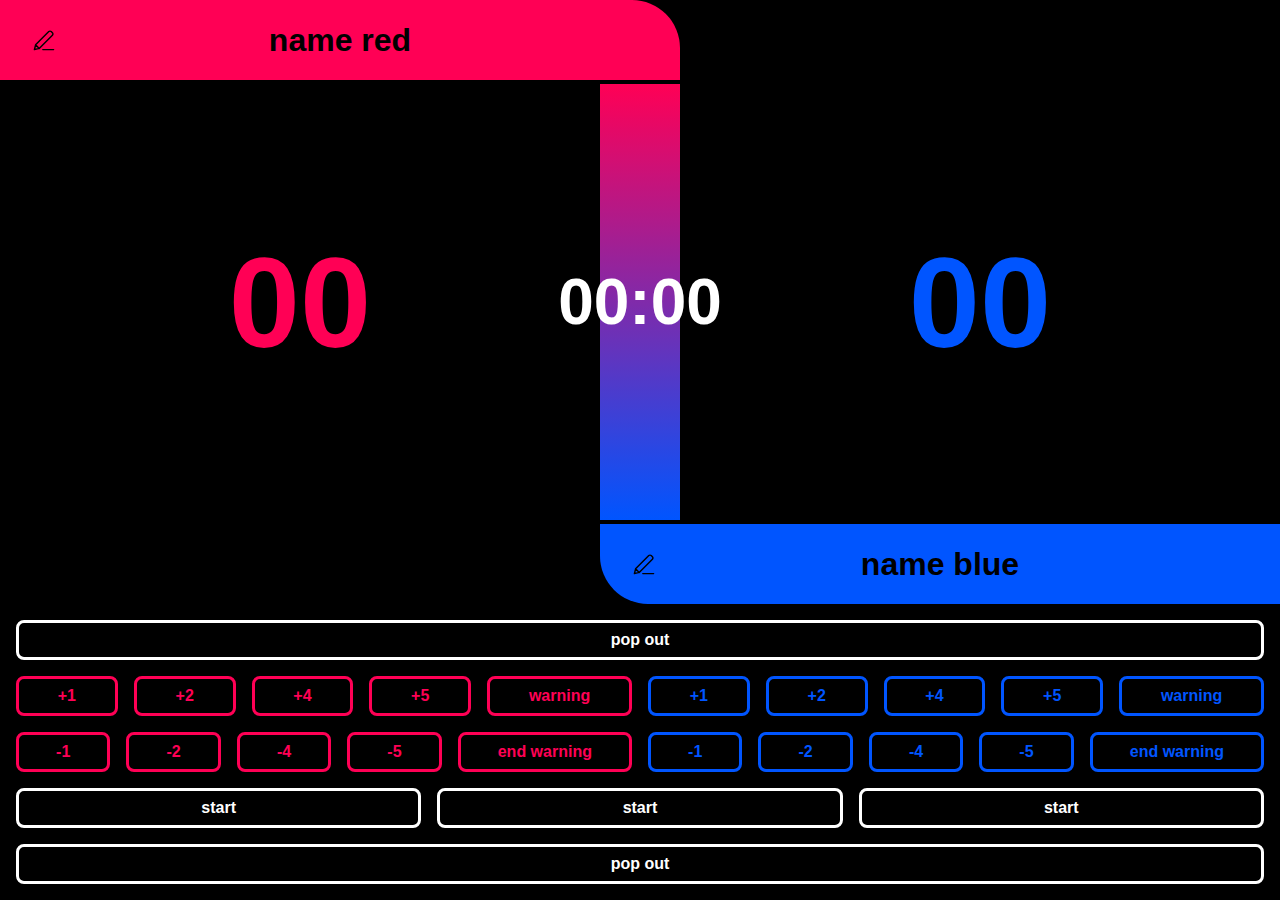
==== index.html @ 020f886d "add edit icons" ====
<!doctype html>
<html>
	<head>
		<meta charset="utf-8">
		<meta name="viewport" content="initial-scale=1">
		<title>simplescoreboard</title>
		<link rel="stylesheet" href="scoreboard.css">
		<script src="scoreboard.js"></script>
	</head>
	<body>

		<div class="scoreboard editable">
			<input type="text" class="name-label red" value="name red">
			<div class="warning-label red"></div>
			<div class="score-label red">00</div>
			<div class="middle">00:00</div>
			<div class="score-label blue">00</div>
			<div class="warning-label blue"></div>
			<input type="text" class="name-label blue" value="name blue">
		</div>

		<div class="controls">
			<button onclick="popup()">pop out</button>
			<div class="row">
				<button class="red" onclick="click('score red', 1)">+1</button>
				<button class="red" onclick="click('score red', 2)">+2</button>
				<button class="red" onclick="click('score red', 4)">+4</button>
				<button class="red" onclick="click('score red', 5)">+5</button>
				<button class="red" onclick="click('warning red')">warning</button>
				<button class="blue" onclick="click('score blue', 1)">+1</button>
				<button class="blue" onclick="click('score blue', 2)">+2</button>
				<button class="blue" onclick="click('score blue', 4)">+4</button>
				<button class="blue" onclick="click('score blue', 5)">+5</button>
				<button class="blue" onclick="click('warning blue')">warning</button>
			</div>
			<div class="row">
				<button class="red" onclick="click('score red', -1)">-1</button>
				<button class="red" onclick="click('score red', -2)">-2</button>
				<button class="red" onclick="click('score red', -4)">-4</button>
				<button class="red" onclick="click('score red', -5)">-5</button>
				<button class="red" onclick="click('end warning red')">end warning</button>
				<button class="blue" onclick="click('score blue', -1)">-1</button>
				<button class="blue" onclick="click('score blue', -2)">-2</button>
				<button class="blue" onclick="click('score blue', -4)">-4</button>
				<button class="blue" onclick="click('score blue', -5)">-5</button>
				<button class="blue" onclick="click('end warning blue')">end warning</button>
			</div>
			<div class="row">
				<button onclick="click('toggleState')">start</button>
				<button onclick="click('toggleState')">start</button>
				<button onclick="click('toggleState')">start</button>
			</div>
		</div>

	</body>
</html>
---- scoreboard.css ----
body {
  margin: 0;
  background: #000;
  font-family: "Montserrat", "Ubuntu", sans-serif;
  font-weight: 800;
  height: 100vh;
  display: flex;
  flex-direction: column;
}

input, button {
  font: inherit;
  margin: 0;
  padding: 0;
  border: none;
  min-width: 0;
}

.scoreboard {
  background-color: #000;
  flex-grow: 1;
  display: grid;
  grid-template: 5rem 1fr 5rem/1fr 5rem 1fr;
}
.scoreboard .name-label {
  display: flex;
  flex-direction: column;
  align-items: center;
  justify-content: center;
  text-align: center;
  color: #000;
  font-size: 2rem;
  grid-column: span 2;
}
.scoreboard .name-label.red {
  background-color: #f05;
  border-top-right-radius: 3rem;
}
.scoreboard .name-label.blue {
  background-color: #05f;
  border-bottom-left-radius: 3rem;
}
.scoreboard.editable .name-label {
  background-image: url("edit.svg");
  background-repeat: no-repeat;
  background-size: 1.5rem;
  background-position: 2rem;
}
.scoreboard .warning-label {
  display: flex;
  flex-direction: column;
  align-items: center;
  justify-content: center;
  text-align: center;
  font-size: 4rem;
}
.scoreboard .warning-label.red {
  color: #f05;
}
.scoreboard .warning-label.blue {
  color: #05f;
}
.scoreboard .score-label {
  display: flex;
  flex-direction: column;
  align-items: center;
  justify-content: center;
  text-align: center;
  font-size: 8rem;
  font-variant: tabular-nums;
}
.scoreboard .score-label.red {
  color: #f05;
}
.scoreboard .score-label.blue {
  color: #05f;
}
.scoreboard .middle {
  display: flex;
  flex-direction: column;
  align-items: center;
  justify-content: center;
  text-align: center;
  color: #fff;
  font-size: 4rem;
  background: linear-gradient(#f05, #05f);
  margin: 0.25rem 0;
  z-index: 4;
}

.controls {
  margin: 1rem;
  display: flex;
  flex-direction: column;
  gap: 1rem;
  flex-shrink: 0;
}
.controls button {
  margin: 0;
  padding: 0.5em 1em;
  border: 0.2rem solid #fff;
  color: #fff;
  background: none;
  border-radius: 0.5rem;
  font: inherit;
  flex-grow: 1;
}
.controls button:hover {
  background-color: #fff;
  color: #000;
}
.controls button.red {
  margin: 0;
  padding: 0.5em 1em;
  border: 0.2rem solid #f05;
  color: #f05;
  background: none;
  border-radius: 0.5rem;
}
.controls button.red:hover {
  background-color: #f05;
  color: #000;
}
.controls button.blue {
  margin: 0;
  padding: 0.5em 1em;
  border: 0.2rem solid #05f;
  color: #05f;
  background: none;
  border-radius: 0.5rem;
}
.controls button.blue:hover {
  background-color: #05f;
  color: #000;
}
.controls .row {
  display: flex;
  gap: 1rem;
}

/*# sourceMappingURL=scoreboard.css.map */
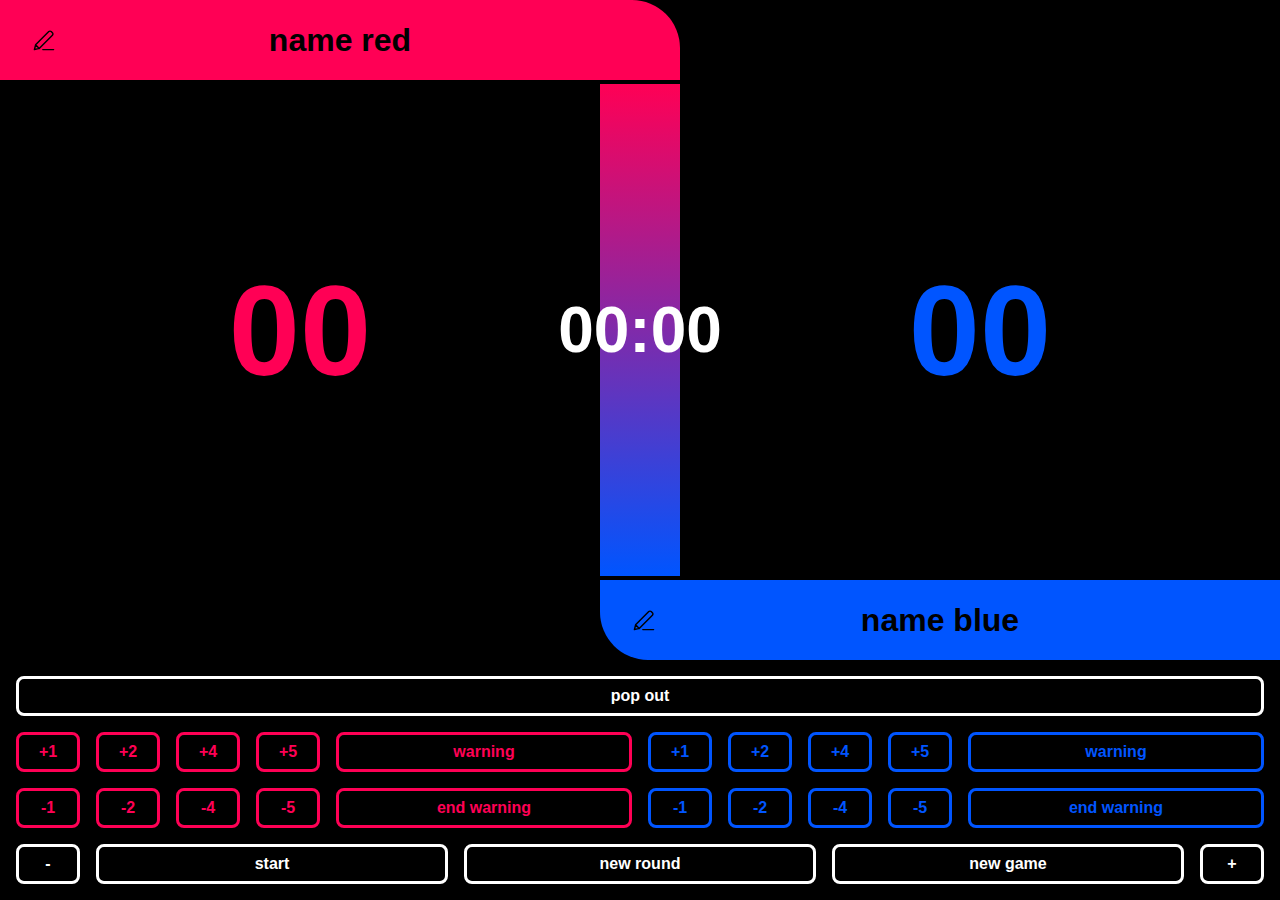
==== commit 3d97fec8: "added logic & timers" ====
--- a/index.html
+++ b/index.html
@@ -11,46 +11,15 @@
 
 		<div class="scoreboard editable">
 			<input type="text" class="name-label red" value="name red">
+			<div class="warning-label blue"></div>
+			<div class="score-label red">00</div>
+			<div class="middle timer">00:00</div>
+			<div class="score-label blue">00</div>
 			<div class="warning-label red"></div>
-			<div class="score-label red">00</div>
-			<div class="middle">00:00</div>
-			<div class="score-label blue">00</div>
-			<div class="warning-label blue"></div>
 			<input type="text" class="name-label blue" value="name blue">
 		</div>
 
-		<div class="controls">
-			<button onclick="popup()">pop out</button>
-			<div class="row">
-				<button class="red" onclick="click('score red', 1)">+1</button>
-				<button class="red" onclick="click('score red', 2)">+2</button>
-				<button class="red" onclick="click('score red', 4)">+4</button>
-				<button class="red" onclick="click('score red', 5)">+5</button>
-				<button class="red" onclick="click('warning red')">warning</button>
-				<button class="blue" onclick="click('score blue', 1)">+1</button>
-				<button class="blue" onclick="click('score blue', 2)">+2</button>
-				<button class="blue" onclick="click('score blue', 4)">+4</button>
-				<button class="blue" onclick="click('score blue', 5)">+5</button>
-				<button class="blue" onclick="click('warning blue')">warning</button>
-			</div>
-			<div class="row">
-				<button class="red" onclick="click('score red', -1)">-1</button>
-				<button class="red" onclick="click('score red', -2)">-2</button>
-				<button class="red" onclick="click('score red', -4)">-4</button>
-				<button class="red" onclick="click('score red', -5)">-5</button>
-				<button class="red" onclick="click('end warning red')">end warning</button>
-				<button class="blue" onclick="click('score blue', -1)">-1</button>
-				<button class="blue" onclick="click('score blue', -2)">-2</button>
-				<button class="blue" onclick="click('score blue', -4)">-4</button>
-				<button class="blue" onclick="click('score blue', -5)">-5</button>
-				<button class="blue" onclick="click('end warning blue')">end warning</button>
-			</div>
-			<div class="row">
-				<button onclick="click('toggleState')">start</button>
-				<button onclick="click('toggleState')">start</button>
-				<button onclick="click('toggleState')">start</button>
-			</div>
-		</div>
+		<div class="controls"></div>
 
 	</body>
 </html>
--- a/scoreboard.css
+++ b/scoreboard.css
@@ -1,141 +1 @@
-body {
-  margin: 0;
-  background: #000;
-  font-family: "Montserrat", "Ubuntu", sans-serif;
-  font-weight: 800;
-  height: 100vh;
-  display: flex;
-  flex-direction: column;
-}
-
-input, button {
-  font: inherit;
-  margin: 0;
-  padding: 0;
-  border: none;
-  min-width: 0;
-}
-
-.scoreboard {
-  background-color: #000;
-  flex-grow: 1;
-  display: grid;
-  grid-template: 5rem 1fr 5rem/1fr 5rem 1fr;
-}
-.scoreboard .name-label {
-  display: flex;
-  flex-direction: column;
-  align-items: center;
-  justify-content: center;
-  text-align: center;
-  color: #000;
-  font-size: 2rem;
-  grid-column: span 2;
-}
-.scoreboard .name-label.red {
-  background-color: #f05;
-  border-top-right-radius: 3rem;
-}
-.scoreboard .name-label.blue {
-  background-color: #05f;
-  border-bottom-left-radius: 3rem;
-}
-.scoreboard.editable .name-label {
-  background-image: url("edit.svg");
-  background-repeat: no-repeat;
-  background-size: 1.5rem;
-  background-position: 2rem;
-}
-.scoreboard .warning-label {
-  display: flex;
-  flex-direction: column;
-  align-items: center;
-  justify-content: center;
-  text-align: center;
-  font-size: 4rem;
-}
-.scoreboard .warning-label.red {
-  color: #f05;
-}
-.scoreboard .warning-label.blue {
-  color: #05f;
-}
-.scoreboard .score-label {
-  display: flex;
-  flex-direction: column;
-  align-items: center;
-  justify-content: center;
-  text-align: center;
-  font-size: 8rem;
-  font-variant: tabular-nums;
-}
-.scoreboard .score-label.red {
-  color: #f05;
-}
-.scoreboard .score-label.blue {
-  color: #05f;
-}
-.scoreboard .middle {
-  display: flex;
-  flex-direction: column;
-  align-items: center;
-  justify-content: center;
-  text-align: center;
-  color: #fff;
-  font-size: 4rem;
-  background: linear-gradient(#f05, #05f);
-  margin: 0.25rem 0;
-  z-index: 4;
-}
-
-.controls {
-  margin: 1rem;
-  display: flex;
-  flex-direction: column;
-  gap: 1rem;
-  flex-shrink: 0;
-}
-.controls button {
-  margin: 0;
-  padding: 0.5em 1em;
-  border: 0.2rem solid #fff;
-  color: #fff;
-  background: none;
-  border-radius: 0.5rem;
-  font: inherit;
-  flex-grow: 1;
-}
-.controls button:hover {
-  background-color: #fff;
-  color: #000;
-}
-.controls button.red {
-  margin: 0;
-  padding: 0.5em 1em;
-  border: 0.2rem solid #f05;
-  color: #f05;
-  background: none;
-  border-radius: 0.5rem;
-}
-.controls button.red:hover {
-  background-color: #f05;
-  color: #000;
-}
-.controls button.blue {
-  margin: 0;
-  padding: 0.5em 1em;
-  border: 0.2rem solid #05f;
-  color: #05f;
-  background: none;
-  border-radius: 0.5rem;
-}
-.controls button.blue:hover {
-  background-color: #05f;
-  color: #000;
-}
-.controls .row {
-  display: flex;
-  gap: 1rem;
-}
-
-/*# sourceMappingURL=scoreboard.css.map */
+body{margin:0;background:#000;font-family:"Montserrat","Ubuntu",sans-serif;font-weight:800;height:100vh;display:flex;flex-direction:column}input,button{font:inherit;margin:0;padding:0;border:none;min-width:0}.scoreboard{background-color:#000;flex-grow:1;display:grid;grid-template:5rem 1fr 5rem/1fr 5rem 1fr}.scoreboard .name-label{display:flex;flex-direction:column;align-items:center;justify-content:center;text-align:center;color:#000;font-size:2rem;grid-column:span 2}.scoreboard .name-label.red{background-color:#f05;border-top-right-radius:3rem}.scoreboard .name-label.blue{background-color:#05f;border-bottom-left-radius:3rem}.scoreboard.editable .name-label{background-image:url("edit.svg");background-repeat:no-repeat;background-size:1.5rem;background-position:2rem}.scoreboard .warning-label{display:flex;flex-direction:column;align-items:center;justify-content:center;text-align:center;font-size:3rem}.scoreboard .warning-label.red{color:#f05}.scoreboard .warning-label.blue{color:#05f}.scoreboard .score-label{display:flex;flex-direction:column;align-items:center;justify-content:center;text-align:center;font-size:8rem;font-variant:tabular-nums}.scoreboard .score-label.red{color:#f05}.scoreboard .score-label.blue{color:#05f}.scoreboard .middle{display:flex;flex-direction:column;align-items:center;justify-content:center;text-align:center;color:#fff;font-size:4rem;background:linear-gradient(#f05, #05f);margin:.25rem 0;z-index:4}.scoreboard .timer{font-variant:tabular-nums}.controls{margin:1rem;display:flex;flex-direction:column;gap:1rem;flex-shrink:0}.controls button{margin:0;padding:.5em 1em;border:.2rem solid #fff;color:#fff;background:none;border-radius:.5rem;font:inherit;flex:1 0 0}.controls button:hover{background-color:#fff;color:#000}.controls button.red{margin:0;padding:.5em 1em;border:.2rem solid #f05;color:#f05;background:none;border-radius:.5rem}.controls button.red:hover{background-color:#f05;color:#000}.controls button.blue{margin:0;padding:.5em 1em;border:.2rem solid #05f;color:#05f;background:none;border-radius:.5rem}.controls button.blue:hover{background-color:#05f;color:#000}.controls button.small{flex-grow:0;min-width:4rem}.controls .row{display:flex;gap:1rem}
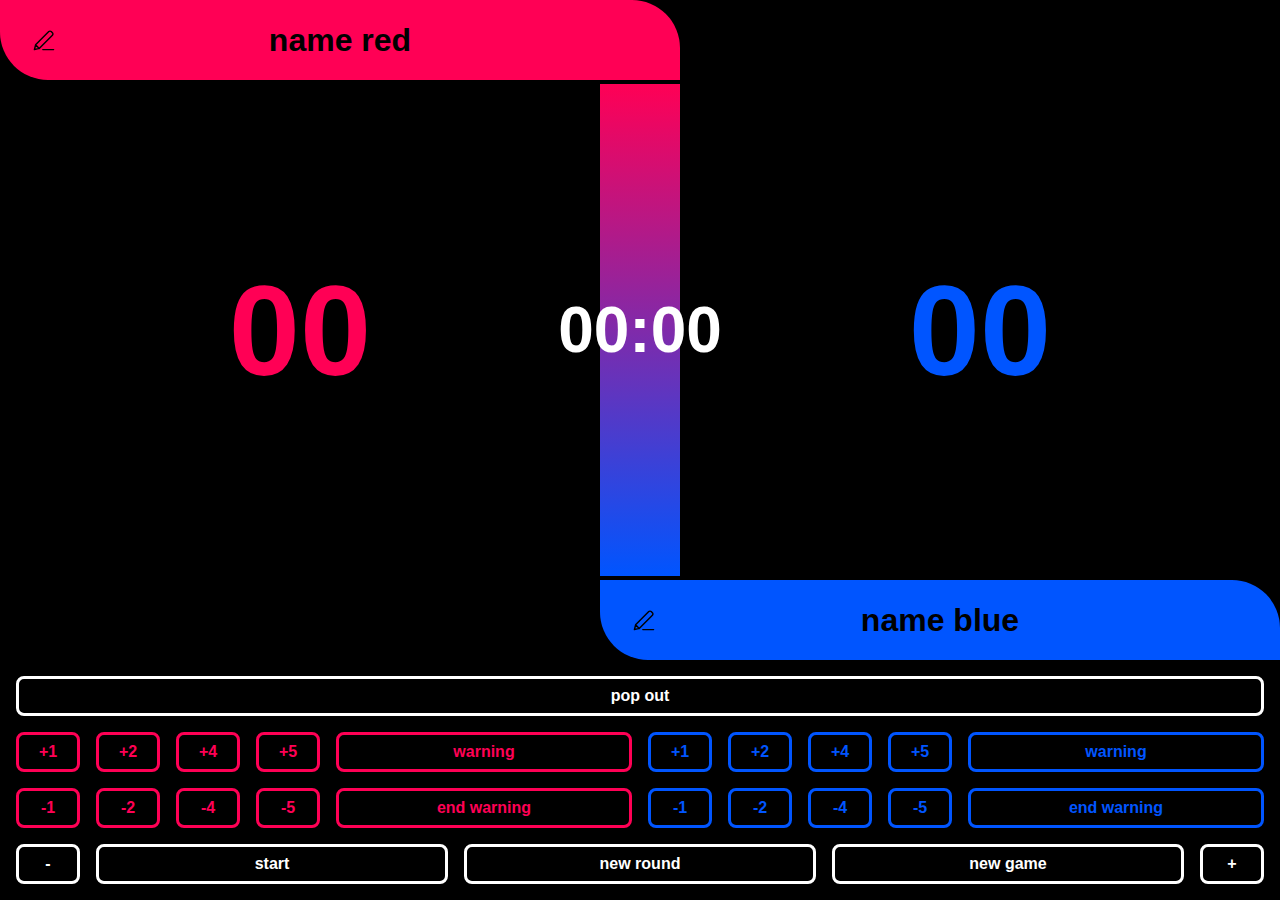
==== commit 0de9c942: "file cleanup" ====
--- a/index.html
+++ b/index.html
@@ -4,18 +4,18 @@
 		<meta charset="utf-8">
 		<meta name="viewport" content="initial-scale=1">
 		<title>simplescoreboard</title>
-		<link rel="stylesheet" href="scoreboard.css">
-		<script src="scoreboard.js"></script>
+		<link rel="stylesheet" href="assets/scoreboard.css">
+		<script src="assets/scoreboard.js"></script>
 	</head>
 	<body>
 
 		<div class="scoreboard editable">
 			<input type="text" class="name-label red" value="name red">
-			<div class="warning-label blue"></div>
-			<div class="score-label red">00</div>
-			<div class="middle timer">00:00</div>
-			<div class="score-label blue">00</div>
-			<div class="warning-label red"></div>
+			<div class="warning-label blue fancy-animation"></div>
+			<div class="score-label red fancy-animation">00</div>
+			<div class="middle timer fancy-animation">00:00</div>
+			<div class="score-label blue fancy-animation">00</div>
+			<div class="warning-label red fancy-animation"></div>
 			<input type="text" class="name-label blue" value="name blue">
 		</div>
 
--- a/assets/scoreboard.css
+++ b/assets/scoreboard.css
@@ -0,0 +1 @@
+body{margin:0;background:#000;font-family:"Montserrat","Ubuntu",sans-serif;font-weight:800;height:100vh;display:flex;flex-direction:column}input,button{font:inherit;margin:0;padding:0;border:none;min-width:0}.scoreboard{background-color:#000;flex-grow:1;white-space:nowrap;display:grid;grid-template:5rem 1fr 5rem/1fr 5rem 1fr}.scoreboard .name-label{display:flex;flex-direction:column;align-items:center;justify-content:center;text-align:center;color:#000;font-size:2rem;grid-column:span 2;border-radius:0 3rem}.scoreboard .name-label.red{background-color:#f05}.scoreboard .name-label.blue{background-color:#05f}.scoreboard.editable .name-label{background-image:url("edit.svg");background-repeat:no-repeat;background-size:1.5rem;background-position:2rem}.scoreboard .warning-label{display:flex;flex-direction:column;align-items:center;justify-content:center;text-align:center;font-size:3rem}.scoreboard .warning-label.red{color:#f05}.scoreboard .warning-label.blue{color:#05f}.scoreboard .score-label{display:flex;flex-direction:column;align-items:center;justify-content:center;text-align:center;font-size:8rem;font-variant:tabular-nums}.scoreboard .score-label.red{color:#f05}.scoreboard .score-label.blue{color:#05f}.scoreboard .middle{display:flex;flex-direction:column;align-items:center;justify-content:center;text-align:center;color:#fff;font-size:4rem;background:linear-gradient(#f05, #05f);margin:.25rem 0;z-index:4}.scoreboard .timer{font-variant:tabular-nums}.scoreboard .fancy-animation{font-variant:tabular-nums}.scoreboard .fancy-animation .inner{overflow:hidden}.scoreboard .fancy-animation .inner .letter-old,.scoreboard .fancy-animation .inner .letter-new{display:inline-block;transition:transform .2s}.scoreboard .fancy-animation .inner .letter-old{width:0}.scoreboard .fancy-animation .inner .letter-new{transform:translateY(100%)}.controls{margin:1rem;display:flex;flex-direction:column;gap:1rem;flex-shrink:0}.controls button{margin:0;padding:.5em 1em;border:.2rem solid #fff;color:#fff;background:none;border-radius:.5rem;font:inherit;flex:1 0 0}.controls button:hover{background-color:#fff;color:#000}.controls button.red{margin:0;padding:.5em 1em;border:.2rem solid #f05;color:#f05;background:none;border-radius:.5rem}.controls button.red:hover{background-color:#f05;color:#000}.controls button.blue{margin:0;padding:.5em 1em;border:.2rem solid #05f;color:#05f;background:none;border-radius:.5rem}.controls button.blue:hover{background-color:#05f;color:#000}.controls button.small{flex-grow:0;min-width:4rem}.controls .row{display:flex;gap:1rem}
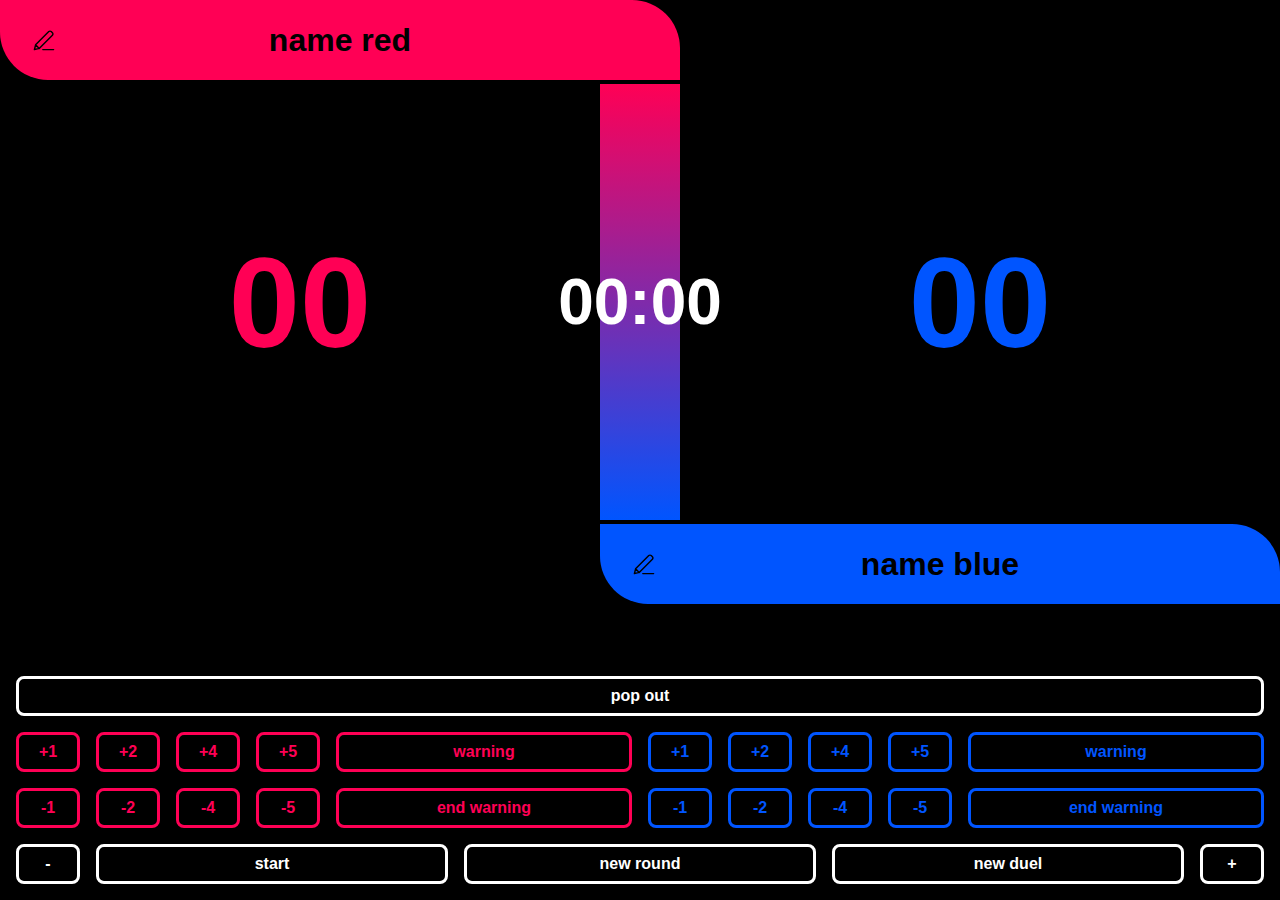
==== commit 669a2f1d: "add history" ====
--- a/index.html
+++ b/index.html
@@ -17,6 +17,7 @@
 			<div class="score-label blue fancy-animation">00</div>
 			<div class="warning-label red fancy-animation"></div>
 			<input type="text" class="name-label blue" value="name blue">
+			<div class="history"></div>
 		</div>
 
 		<div class="controls"></div>
--- a/assets/scoreboard.css
+++ b/assets/scoreboard.css
@@ -1 +1 @@
-body{margin:0;background:#000;font-family:"Montserrat","Ubuntu",sans-serif;font-weight:800;height:100vh;display:flex;flex-direction:column}input,button{font:inherit;margin:0;padding:0;border:none;min-width:0}.scoreboard{background-color:#000;flex-grow:1;white-space:nowrap;display:grid;grid-template:5rem 1fr 5rem/1fr 5rem 1fr}.scoreboard .name-label{display:flex;flex-direction:column;align-items:center;justify-content:center;text-align:center;color:#000;font-size:2rem;grid-column:span 2;border-radius:0 3rem}.scoreboard .name-label.red{background-color:#f05}.scoreboard .name-label.blue{background-color:#05f}.scoreboard.editable .name-label{background-image:url("edit.svg");background-repeat:no-repeat;background-size:1.5rem;background-position:2rem}.scoreboard .warning-label{display:flex;flex-direction:column;align-items:center;justify-content:center;text-align:center;font-size:3rem}.scoreboard .warning-label.red{color:#f05}.scoreboard .warning-label.blue{color:#05f}.scoreboard .score-label{display:flex;flex-direction:column;align-items:center;justify-content:center;text-align:center;font-size:8rem;font-variant:tabular-nums}.scoreboard .score-label.red{color:#f05}.scoreboard .score-label.blue{color:#05f}.scoreboard .middle{display:flex;flex-direction:column;align-items:center;justify-content:center;text-align:center;color:#fff;font-size:4rem;background:linear-gradient(#f05, #05f);margin:.25rem 0;z-index:4}.scoreboard .timer{font-variant:tabular-nums}.scoreboard .fancy-animation{font-variant:tabular-nums}.scoreboard .fancy-animation .inner{overflow:hidden}.scoreboard .fancy-animation .inner .letter-old,.scoreboard .fancy-animation .inner .letter-new{display:inline-block;transition:transform .2s}.scoreboard .fancy-animation .inner .letter-old{width:0}.scoreboard .fancy-animation .inner .letter-new{transform:translateY(100%)}.controls{margin:1rem;display:flex;flex-direction:column;gap:1rem;flex-shrink:0}.controls button{margin:0;padding:.5em 1em;border:.2rem solid #fff;color:#fff;background:none;border-radius:.5rem;font:inherit;flex:1 0 0}.controls button:hover{background-color:#fff;color:#000}.controls button.red{margin:0;padding:.5em 1em;border:.2rem solid #f05;color:#f05;background:none;border-radius:.5rem}.controls button.red:hover{background-color:#f05;color:#000}.controls button.blue{margin:0;padding:.5em 1em;border:.2rem solid #05f;color:#05f;background:none;border-radius:.5rem}.controls button.blue:hover{background-color:#05f;color:#000}.controls button.small{flex-grow:0;min-width:4rem}.controls .row{display:flex;gap:1rem}
+body{margin:0;background:#000;font-family:"Montserrat","Ubuntu",sans-serif;font-weight:800;height:100vh;display:flex;flex-direction:column}input,button{font:inherit;margin:0;padding:0;border:none;min-width:0;outline:0}::selection{background-color:#fff;color:#000}.scoreboard{background-color:#000;flex-grow:1;white-space:nowrap;display:grid;grid-template:5rem 1fr 5rem 3.5rem/1fr 5rem 1fr}.scoreboard .name-label{display:flex;flex-direction:column;align-items:center;justify-content:center;text-align:center;color:#000;font-size:2rem;grid-column:span 2;border-radius:0 3rem}.scoreboard .name-label.red{background-color:#f05}.scoreboard .name-label.blue{background-color:#05f}.scoreboard .name-label:focus{box-shadow:0 0 0 .2rem #fff inset}.scoreboard.editable .name-label{background-image:url("edit.svg");background-repeat:no-repeat;background-size:1.5rem;background-position:2rem}.scoreboard .warning-label{display:flex;flex-direction:column;align-items:center;justify-content:center;text-align:center;font-size:3rem}.scoreboard .warning-label.red{color:#f05}.scoreboard .warning-label.blue{color:#05f}.scoreboard .score-label{display:flex;flex-direction:column;align-items:center;justify-content:center;text-align:center;font-size:8rem;font-variant:tabular-nums}.scoreboard .score-label.red{color:#f05}.scoreboard .score-label.blue{color:#05f}.scoreboard .middle{display:flex;flex-direction:column;align-items:center;justify-content:center;text-align:center;color:#fff;font-size:4rem;background:linear-gradient(#f05, #05f);margin:.25rem 0;z-index:4}.scoreboard .timer{font-variant:tabular-nums}.scoreboard .history{grid-column:span 3;margin-top:1rem;font-size:1.5rem;display:flex;gap:.5rem;overflow:auto;scrollbar-width:none}.scoreboard .history::-webkit-scrollbar{display:none}.scoreboard .history .entry{background-color:#fff;padding:.2em .5em;border-radius:.5rem}.scoreboard .history .entry.red{background-color:#f05;color:#fff}.scoreboard .history .entry.blue{background-color:#05f;color:#fff}.scoreboard .fancy-animation{font-variant:tabular-nums}.scoreboard .fancy-animation .inner{overflow:hidden}.scoreboard .fancy-animation .inner .letter-old,.scoreboard .fancy-animation .inner .letter-new{display:inline-block;transition:transform .2s}.scoreboard .fancy-animation .inner .letter-old{width:0}.scoreboard .fancy-animation .inner .letter-new{transform:translateY(100%)}.controls{margin:1rem;display:flex;flex-direction:column;gap:1rem;flex-shrink:0}.controls button{margin:0;padding:.5em 1em;border:.2rem solid #fff;color:#fff;background:none;border-radius:.5rem;font:inherit;flex:1 0 0}.controls button:hover,.controls button:focus{background-color:#fff;color:#000}.controls button.red{margin:0;padding:.5em 1em;border:.2rem solid #f05;color:#f05;background:none;border-radius:.5rem}.controls button.red:hover,.controls button.red:focus{background-color:#f05;color:#000}.controls button.blue{margin:0;padding:.5em 1em;border:.2rem solid #05f;color:#05f;background:none;border-radius:.5rem}.controls button.blue:hover,.controls button.blue:focus{background-color:#05f;color:#000}.controls button.small{flex-grow:0;min-width:4rem}.controls .row{display:flex;gap:1rem}
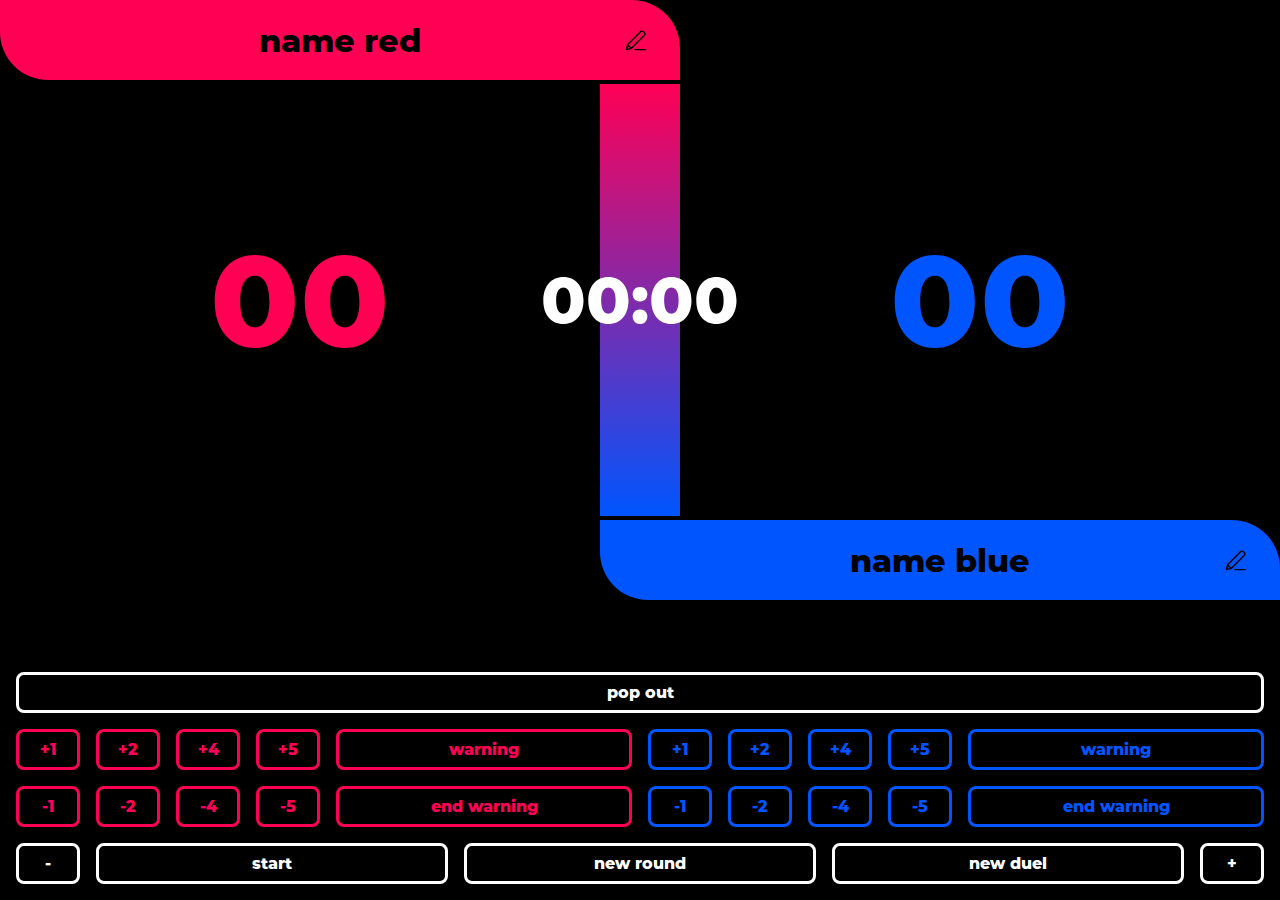
==== commit 592293d1: "rewrite everything using functional programming (kinda)" ====
--- a/index.html
+++ b/index.html
@@ -20,7 +20,45 @@
 			<div class="history"></div>
 		</div>
 
-		<div class="controls"></div>
+		<div class="controls">
+			<div class="row">
+				<button onclick="scoreboard.click.popout()">pop out</button>
+			</div>
+
+			<div class="row">
+				<button class="small red" onclick="scoreboard.players.red().increaseScore(1)">+1</button>
+				<button class="small red" onclick="scoreboard.players.red().increaseScore(2)">+2</button>
+				<button class="small red" onclick="scoreboard.players.red().increaseScore(4)">+4</button>
+				<button class="small red" onclick="scoreboard.players.red().increaseScore(5)">+5</button>
+				<button class="red" onclick="scoreboard.players.red().setWarning(30)">warning</button>
+				<button class="small blue" onclick="scoreboard.players.blue().increaseScore(1)">+1</button>
+				<button class="small blue" onclick="scoreboard.players.blue().increaseScore(2)">+2</button>
+				<button class="small blue" onclick="scoreboard.players.blue().increaseScore(4)">+4</button>
+				<button class="small blue" onclick="scoreboard.players.blue().increaseScore(5)">+5</button>
+				<button class="blue" onclick="scoreboard.players.blue().setWarning(30)">warning</button>
+			</div>
+
+			<div class="row">
+				<button class="small red" onclick="scoreboard.players.red().increaseScore(-1)">-1</button>
+				<button class="small red" onclick="scoreboard.players.red().increaseScore(-2)">-2</button>
+				<button class="small red" onclick="scoreboard.players.red().increaseScore(-4)">-4</button>
+				<button class="small red" onclick="scoreboard.players.red().increaseScore(-5)">-5</button>
+				<button class="red" onclick="scoreboard.players.red().setWarning(0)">end warning</button>
+				<button class="small blue" onclick="scoreboard.players.blue().increaseScore(-1)">-1</button>
+				<button class="small blue" onclick="scoreboard.players.blue().increaseScore(-2)">-2</button>
+				<button class="small blue" onclick="scoreboard.players.blue().increaseScore(-4)">-4</button>
+				<button class="small blue" onclick="scoreboard.players.blue().increaseScore(-5)">-5</button>
+				<button class="blue" onclick="scoreboard.players.blue().setWarning(0)">end warning</button>
+			</div>
+
+			<div class="row">
+				<button class="small" onclick="scoreboard.click.zoom(-1)">-</button>
+				<button class="timer-button" onclick="scoreboard.click.timer(this)">start</button>
+				<button onclick="scoreboard.click.round()">new round</button>
+				<button onclick="scoreboard.click.duel()">new duel</button>
+				<button class="small" onclick="scoreboard.click.zoom(+1)">+</button>
+			</div>
+		</div>
 
 	</body>
 </html>
--- a/assets/scoreboard.css
+++ b/assets/scoreboard.css
@@ -1 +1 @@
-body{margin:0;background:#000;font-family:"Montserrat","Ubuntu",sans-serif;font-weight:800;height:100vh;display:flex;flex-direction:column}input,button{font:inherit;margin:0;padding:0;border:none;min-width:0;outline:0}::selection{background-color:#fff;color:#000}.scoreboard{background-color:#000;flex-grow:1;white-space:nowrap;display:grid;grid-template:5rem 1fr 5rem 3.5rem/1fr 5rem 1fr}.scoreboard .name-label{display:flex;flex-direction:column;align-items:center;justify-content:center;text-align:center;color:#000;font-size:2rem;grid-column:span 2;border-radius:0 3rem}.scoreboard .name-label.red{background-color:#f05}.scoreboard .name-label.blue{background-color:#05f}.scoreboard .name-label:focus{box-shadow:0 0 0 .2rem #fff inset}.scoreboard.editable .name-label{background-image:url("edit.svg");background-repeat:no-repeat;background-size:1.5rem;background-position:2rem}.scoreboard .warning-label{display:flex;flex-direction:column;align-items:center;justify-content:center;text-align:center;font-size:3rem}.scoreboard .warning-label.red{color:#f05}.scoreboard .warning-label.blue{color:#05f}.scoreboard .score-label{display:flex;flex-direction:column;align-items:center;justify-content:center;text-align:center;font-size:8rem;font-variant:tabular-nums}.scoreboard .score-label.red{color:#f05}.scoreboard .score-label.blue{color:#05f}.scoreboard .middle{display:flex;flex-direction:column;align-items:center;justify-content:center;text-align:center;color:#fff;font-size:4rem;background:linear-gradient(#f05, #05f);margin:.25rem 0;z-index:4}.scoreboard .timer{font-variant:tabular-nums}.scoreboard .history{grid-column:span 3;margin-top:1rem;font-size:1.5rem;display:flex;gap:.5rem;overflow:auto;scrollbar-width:none}.scoreboard .history::-webkit-scrollbar{display:none}.scoreboard .history .entry{background-color:#fff;padding:.2em .5em;border-radius:.5rem}.scoreboard .history .entry.red{background-color:#f05;color:#fff}.scoreboard .history .entry.blue{background-color:#05f;color:#fff}.scoreboard .fancy-animation{font-variant:tabular-nums}.scoreboard .fancy-animation .inner{overflow:hidden}.scoreboard .fancy-animation .inner .letter-old,.scoreboard .fancy-animation .inner .letter-new{display:inline-block;transition:transform .2s}.scoreboard .fancy-animation .inner .letter-old{width:0}.scoreboard .fancy-animation .inner .letter-new{transform:translateY(100%)}.controls{margin:1rem;display:flex;flex-direction:column;gap:1rem;flex-shrink:0}.controls button{margin:0;padding:.5em 1em;border:.2rem solid #fff;color:#fff;background:none;border-radius:.5rem;font:inherit;flex:1 0 0}.controls button:hover,.controls button:focus{background-color:#fff;color:#000}.controls button.red{margin:0;padding:.5em 1em;border:.2rem solid #f05;color:#f05;background:none;border-radius:.5rem}.controls button.red:hover,.controls button.red:focus{background-color:#f05;color:#000}.controls button.blue{margin:0;padding:.5em 1em;border:.2rem solid #05f;color:#05f;background:none;border-radius:.5rem}.controls button.blue:hover,.controls button.blue:focus{background-color:#05f;color:#000}.controls button.small{flex-grow:0;min-width:4rem}.controls .row{display:flex;gap:1rem}
+@font-face{font-family:"Montserrat";font-weight:800;font-style:normal;src:local("Montserrat ExtraBold"),url("Montserrat-ExtraBold.otf") format("opentype")}body{margin:0;background:#000;font-family:"Montserrat",sans-serif;font-weight:800;height:100vh;display:flex;flex-direction:column}input,button{font:inherit;margin:0;padding:0;border:none;min-width:0;outline:0}::selection{background-color:#fff;color:#000}.scoreboard{background-color:#000;flex-grow:1;white-space:nowrap;display:grid;grid-template:5rem 1fr 5rem 3.5rem/1fr 5rem 1fr}.scoreboard .name-label{display:flex;flex-direction:column;align-items:center;justify-content:center;text-align:center;color:#000;font-size:2rem;grid-column:span 2;border-radius:0 3rem}.scoreboard .name-label.red{background-color:#f05}.scoreboard .name-label.blue{background-color:#05f}.scoreboard .name-label:focus{box-shadow:0 0 0 .2rem #fff inset}.scoreboard.editable .name-label{background-image:url("edit.svg");background-repeat:no-repeat;background-size:1.5rem;background-position:center right 2rem}.scoreboard .warning-label{display:flex;flex-direction:column;align-items:center;justify-content:center;text-align:center;font-size:3rem}.scoreboard .warning-label.red{color:#f05}.scoreboard .warning-label.blue{color:#05f}.scoreboard .score-label{display:flex;flex-direction:column;align-items:center;justify-content:center;text-align:center;font-size:8rem;font-variant:tabular-nums}.scoreboard .score-label.red{color:#f05}.scoreboard .score-label.blue{color:#05f}.scoreboard .middle{display:flex;flex-direction:column;align-items:center;justify-content:center;text-align:center;color:#fff;font-size:4rem;background:linear-gradient(#f05, #05f);margin:.25rem 0;z-index:4}.scoreboard .timer{font-variant:tabular-nums}.scoreboard .history{grid-column:span 3;margin-top:1rem;font-size:1.5rem;display:flex;gap:.5rem;overflow:auto;scrollbar-width:none}.scoreboard .history::-webkit-scrollbar{display:none}.scoreboard .history .entry{background-color:#fff;padding:.2em .5em;border-radius:.5rem}.scoreboard .history .entry.red{background-color:#f05;color:#fff}.scoreboard .history .entry.blue{background-color:#05f;color:#fff}.scoreboard .fancy-animation{font-variant:tabular-nums}.scoreboard .fancy-animation .inner{overflow:hidden}.scoreboard .fancy-animation .inner .letter-old,.scoreboard .fancy-animation .inner .letter-new{display:inline-block;transition:transform .2s}.scoreboard .fancy-animation .inner .letter-old{width:0}.scoreboard .fancy-animation .inner .letter-new{transform:translateY(100%)}.controls{margin:1rem;display:flex;flex-direction:column;gap:1rem;flex-shrink:0}.controls button{margin:0;padding:.5em 1em;border:.2rem solid #fff;color:#fff;background:none;border-radius:.5rem;font:inherit;flex:1 0 0}.controls button:hover,.controls button:focus{background-color:#fff;color:#000}.controls button.red{margin:0;padding:.5em 1em;border:.2rem solid #f05;color:#f05;background:none;border-radius:.5rem}.controls button.red:hover,.controls button.red:focus{background-color:#f05;color:#000}.controls button.blue{margin:0;padding:.5em 1em;border:.2rem solid #05f;color:#05f;background:none;border-radius:.5rem}.controls button.blue:hover,.controls button.blue:focus{background-color:#05f;color:#000}.controls button.small{flex-grow:0;min-width:4rem}.controls .row{display:flex;gap:1rem}
